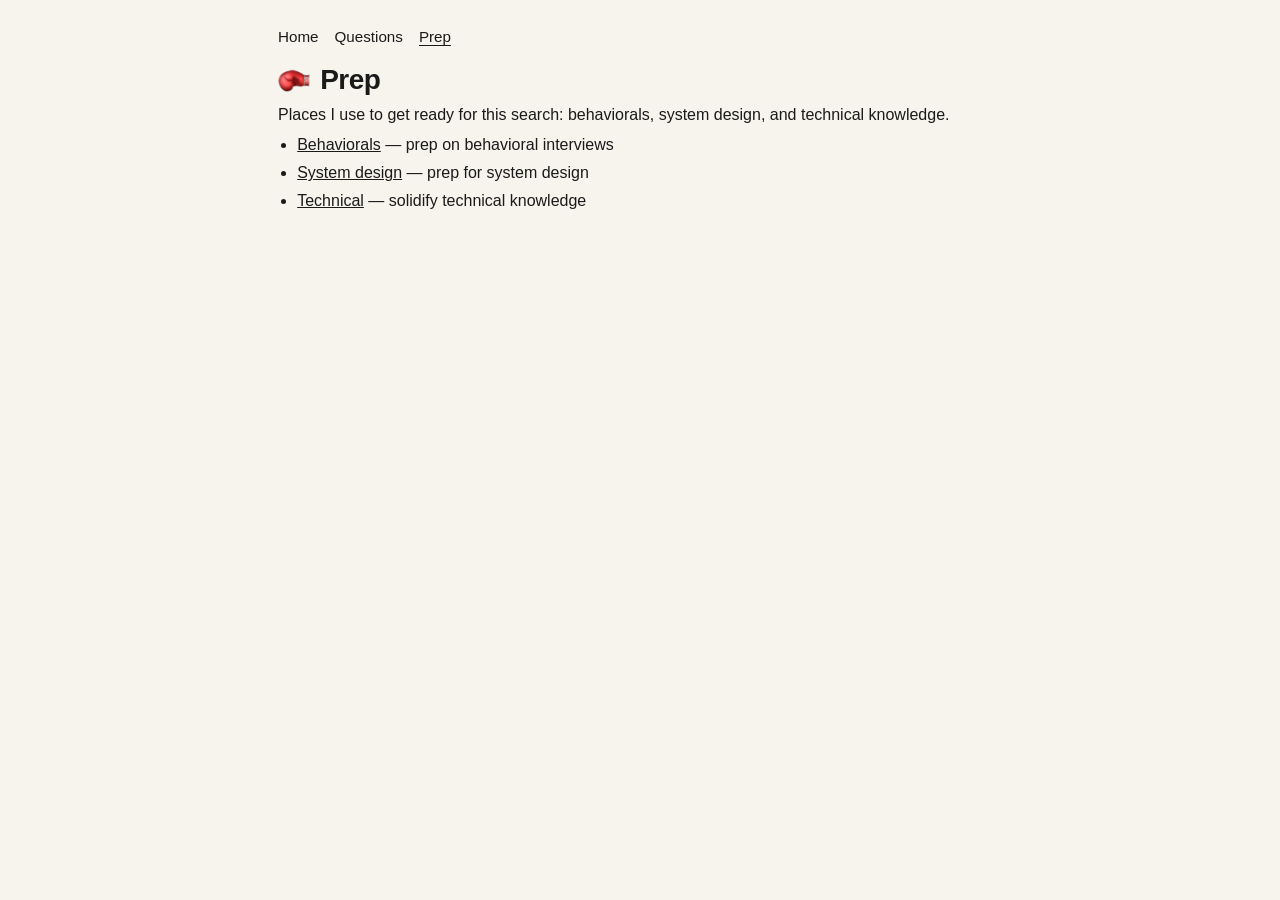
==== prep/index.html @ fa3576d8 "Add a Prep page with links for behaviorals, system design, and technical knowledge. Co-authored-by: " ====
<!DOCTYPE html>
<html lang="en">
  <head>
    <meta charset="UTF-8" />
    <meta name="viewport" content="width=device-width, initial-scale=1" />
    <meta name="description" content="Prep resources Sammy uses during Job Game 2026." />
    <title>Job Game 2026 — prep</title>
    <link rel="icon" href="../favicon.ico" />
    <link rel="stylesheet" href="../styles.css" />
  </head>
  <body>
    <a class="skip" href="#prep">Skip to prep</a>
    <main>
      <p class="site-nav">
        <a href="/">Home</a>
        <a href="/questions/">Questions</a>
        <a href="/prep/" aria-current="page">Prep</a>
      </p>
      <h1>
        <img src="../glove.png" alt="" width="40" height="40" />
        Prep
      </h1>
      <p>
        Places I use to get ready for this search: behaviorals, system design,
        and technical knowledge.
      </p>
      <ul class="prep-list" id="prep">
        <li>
          <a href="https://beh.jbg.sammy.pizza/">Behaviorals</a>
          — prep on behavioral interviews
        </li>
        <li>
          <a href="https://sys.jbg.sammy.pizza/">System design</a>
          — prep for system design
        </li>
        <li>
          <a href="https://tec.jbg.sammy.pizza/">Technical</a>
          — solidify technical knowledge
        </li>
      </ul>
    </main>
  </body>
</html>
---- styles.css ----
*,
*::before,
*::after {
  box-sizing: border-box;
}

* {
  padding: 0;
  margin: 0;
}

html,
body {
  height: 100%;
}

body {
  font-family: "Iowan Old Style", Palatino, Charter, Helvetica, Seravek,
    "Helvetica Neue", sans-serif;
  -webkit-font-smoothing: antialiased;
  background: #f7f4ee;
  color: #1a1a1a;
}

p,
h1,
h2,
h3,
h4,
h5,
h6 {
  overflow-wrap: break-word;
}

input,
button,
textarea,
select {
  font: inherit;
}

:focus-visible {
  outline: 2px solid #1a1a1a;
  outline-offset: 2px;
}

.skip {
  position: absolute;
  left: 12px;
  top: 8px;
  z-index: 2;
  padding: 6px 10px;
  background: #f7f4ee;
  border: 1px solid #1a1a1a;
  color: #1a1a1a;
  text-decoration: none;
  transform: translateY(-150%);
}

.skip:focus {
  transform: none;
}

.vh {
  position: absolute;
  width: 1px;
  height: 1px;
  padding: 0;
  margin: -1px;
  overflow: hidden;
  clip: rect(0, 0, 0, 0);
  white-space: nowrap;
  border: 0;
}

a {
  color: #1a1a1a;
}

p {
  margin-block: 10px;
}

ul {
  padding-left: 1.2em;
}

li {
  margin-top: 6px;
}

main {
  max-width: 760px;
  margin: 0 auto;
  padding: 28px 18px 64px;
}

.site-nav {
  display: flex;
  gap: 16px;
  margin: 0 0 18px;
  font-size: 0.95rem;
}

.site-nav a {
  text-decoration: none;
  border-bottom: 1px solid transparent;
}

.site-nav a[aria-current="page"] {
  border-bottom-color: #1a1a1a;
}

h1 {
  display: flex;
  align-items: center;
  gap: 10px;
  font-size: 1.75rem;
  font-weight: 600;
  letter-spacing: -0.02em;
}

h1 img {
  width: 1.15em;
  height: 1.15em;
}

.dates {
  display: flex;
  flex-wrap: wrap;
  gap: 8px 28px;
  margin: 10px 0 0;
  font-size: 1.05rem;
}

.dates b {
  font-weight: 600;
  margin-right: 0.35em;
}

.dates time {
  font-variant-numeric: tabular-nums;
}

h2 {
  font-size: 1.05rem;
  font-weight: 600;
  margin: 32px 0 0;
  padding-top: 12px;
  border-top: 1px solid #1a1a1a;
}

h3 {
  font-size: 1rem;
  font-weight: 600;
  margin-top: 8px;
}

.counts {
  display: grid;
  grid-template-columns: repeat(3, 1fr);
  gap: 1px;
  padding: 0;
  background: #1a1a1a;
  border: 1px solid #1a1a1a;
  margin: 22px 0;
}

.counts > li {
  list-style: none;
  background: #f7f4ee;
  padding: 12px 10px;
}

.counts b {
  display: block;
  font-size: 1.6rem;
  font-weight: 600;
  line-height: 1.1;
}

.counts span {
  display: block;
  margin-top: 4px;
}

.highlights ul {
  margin: 10px 0 0;
}

label {
  display: inline-block;
}

select {
  border: 1px solid #1a1a1a;
  background: #f7f4ee;
  padding: 2px 4px;
}

.table-wrap {
  overflow: auto;
  max-height: 18.5rem;
  margin: 10px 0 0;
  border: 1px solid #1a1a1a;
  padding: 10px 12px;
}

table {
  width: 100%;
  border-collapse: collapse;
}

th,
td {
  text-align: left;
  padding: 8px 10px;
  border-bottom: 1px solid #1a1a1a;
  vertical-align: top;
}

th:first-child,
td:first-child {
  padding-left: 0;
}

th:last-child,
td:last-child {
  padding-right: 0;
}

th {
  font-weight: 600;
  position: sticky;
  top: 0;
  background: #f7f4ee;
}

tfoot td {
  position: sticky;
  bottom: 0;
  border-bottom: 0;
  padding-top: 10px;
  background: #f7f4ee;
}

section {
  margin-bottom: 8px;
}

.tabs {
  display: flex;
  gap: 18px;
  margin: 32px 0 0;
  padding-top: 12px;
  border-top: 1px solid #1a1a1a;
}

.tabs button {
  appearance: none;
  background: none;
  border: 0;
  padding: 0 0 6px;
  cursor: pointer;
  color: inherit;
  border-bottom: 1px solid transparent;
}

.tabs button[aria-selected="true"] {
  border-bottom-color: #1a1a1a;
}

.tabs button:focus-visible {
  outline-offset: 4px;
}

.panel-head {
  display: flex;
  align-items: baseline;
  justify-content: space-between;
  gap: 12px;
  margin-top: 16px;
  min-height: 1.6em;
}

.panel-head h2 {
  border-top: 0;
  margin-top: 0;
  padding-top: 0;
}

.filter {
  display: flex;
  align-items: baseline;
  gap: 8px;
  white-space: nowrap;
}

.more {
  margin-top: 48px;
}

.more h2 {
  margin-top: 0;
}

.more h3 {
  margin-top: 18px;
}

.more ul {
  margin-top: 8px;
}

.search {
  display: flex;
  align-items: baseline;
  gap: 8px;
  margin: 18px 0 8px;
}

.search input {
  border: 1px solid #1a1a1a;
  background: #f7f4ee;
  padding: 2px 6px;
  min-width: 12rem;
}

#ledger-count {
  margin: 0 0 18px;
}

.company-card {
  margin: 0 0 28px;
  padding-top: 12px;
  border-top: 1px solid #1a1a1a;
}

.company-card h2 {
  margin: 0;
  padding: 0;
  border: 0;
  font-size: 1.05rem;
}

.alias {
  font-variant-numeric: tabular-nums;
  margin-right: 0.4em;
}

.company-card .meta {
  margin-top: 4px;
}

.related {
  margin-top: 12px;
}

.related h3 {
  margin: 0;
  font-size: 0.95rem;
}

.related ul {
  margin-top: 4px;
}

.related p {
  margin-top: 4px;
}

.shot {
  display: block;
  margin-top: 14px;
}

.shot img {
  display: block;
  width: 100%;
  height: auto;
  border: 1px solid #1a1a1a;
}

.question-block {
  margin-top: 8px;
}

.prompt {
  margin: 16px 0 0;
  padding: 12px;
  border: 1px solid #1a1a1a;
}

.prompt > summary {
  font-size: 1rem;
  font-weight: 600;
  cursor: pointer;
}

.prompt[open] > summary {
  margin-bottom: 10px;
}

.question-list,
.prep-list {
  margin: 12px 0 0;
  padding-left: 1.2em;
}

.question-list li,
.prep-list li {
  margin-top: 10px;
}

.prompt pre {
  margin: 0;
  white-space: pre-wrap;
  font-family: ui-monospace, SFMono-Regular, Menlo, Consolas, monospace;
  font-size: 0.85rem;
  line-height: 1.45;
}

@media (max-width: 640px) {
  .counts {
    grid-template-columns: 1fr 1fr;
  }
}

@media (max-width: 420px) {
  .counts {
    grid-template-columns: 1fr;
  }
}
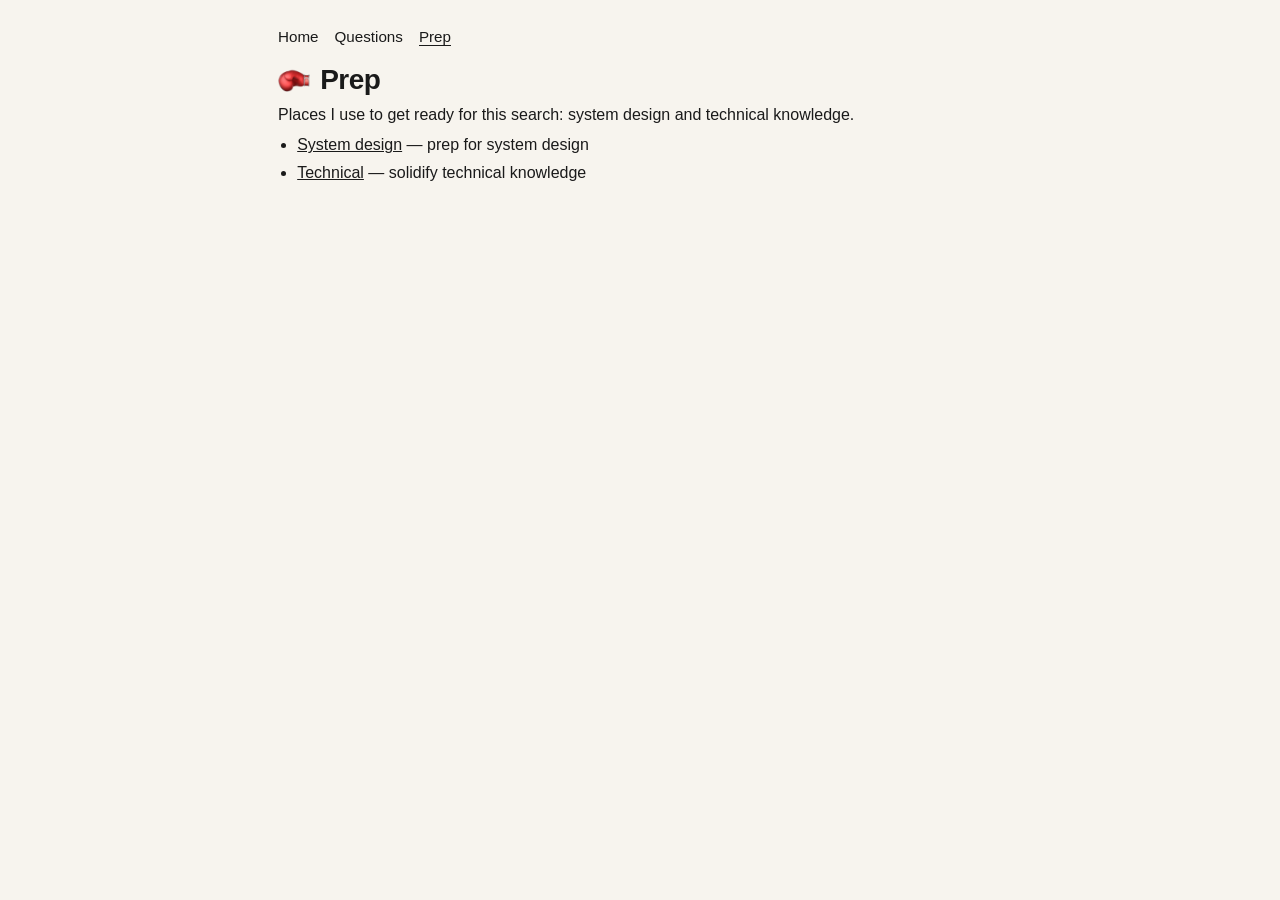
==== commit 6ff397d4: "Drop the behavioral prep site from /prep so the page only links system design and technical resource" ====
--- a/prep/index.html
+++ b/prep/index.html
@@ -21,14 +21,10 @@
         Prep
       </h1>
       <p>
-        Places I use to get ready for this search: behaviorals, system design,
-        and technical knowledge.
+        Places I use to get ready for this search: system design and technical
+        knowledge.
       </p>
       <ul class="prep-list" id="prep">
-        <li>
-          <a href="https://beh.jbg.sammy.pizza/">Behaviorals</a>
-          — prep on behavioral interviews
-        </li>
         <li>
           <a href="https://sys.jbg.sammy.pizza/">System design</a>
           — prep for system design
--- a/styles.css
+++ b/styles.css
@@ -422,12 +422,10 @@
 
 @media (max-width: 640px) {
   .counts {
-    grid-template-columns: 1fr 1fr;
+    grid-template-columns: repeat(3, 1fr);
   }
-}
-
-@media (max-width: 420px) {
-  .counts {
-    grid-template-columns: 1fr;
+
+  .counts b {
+    font-size: 1.25rem;
   }
 }
